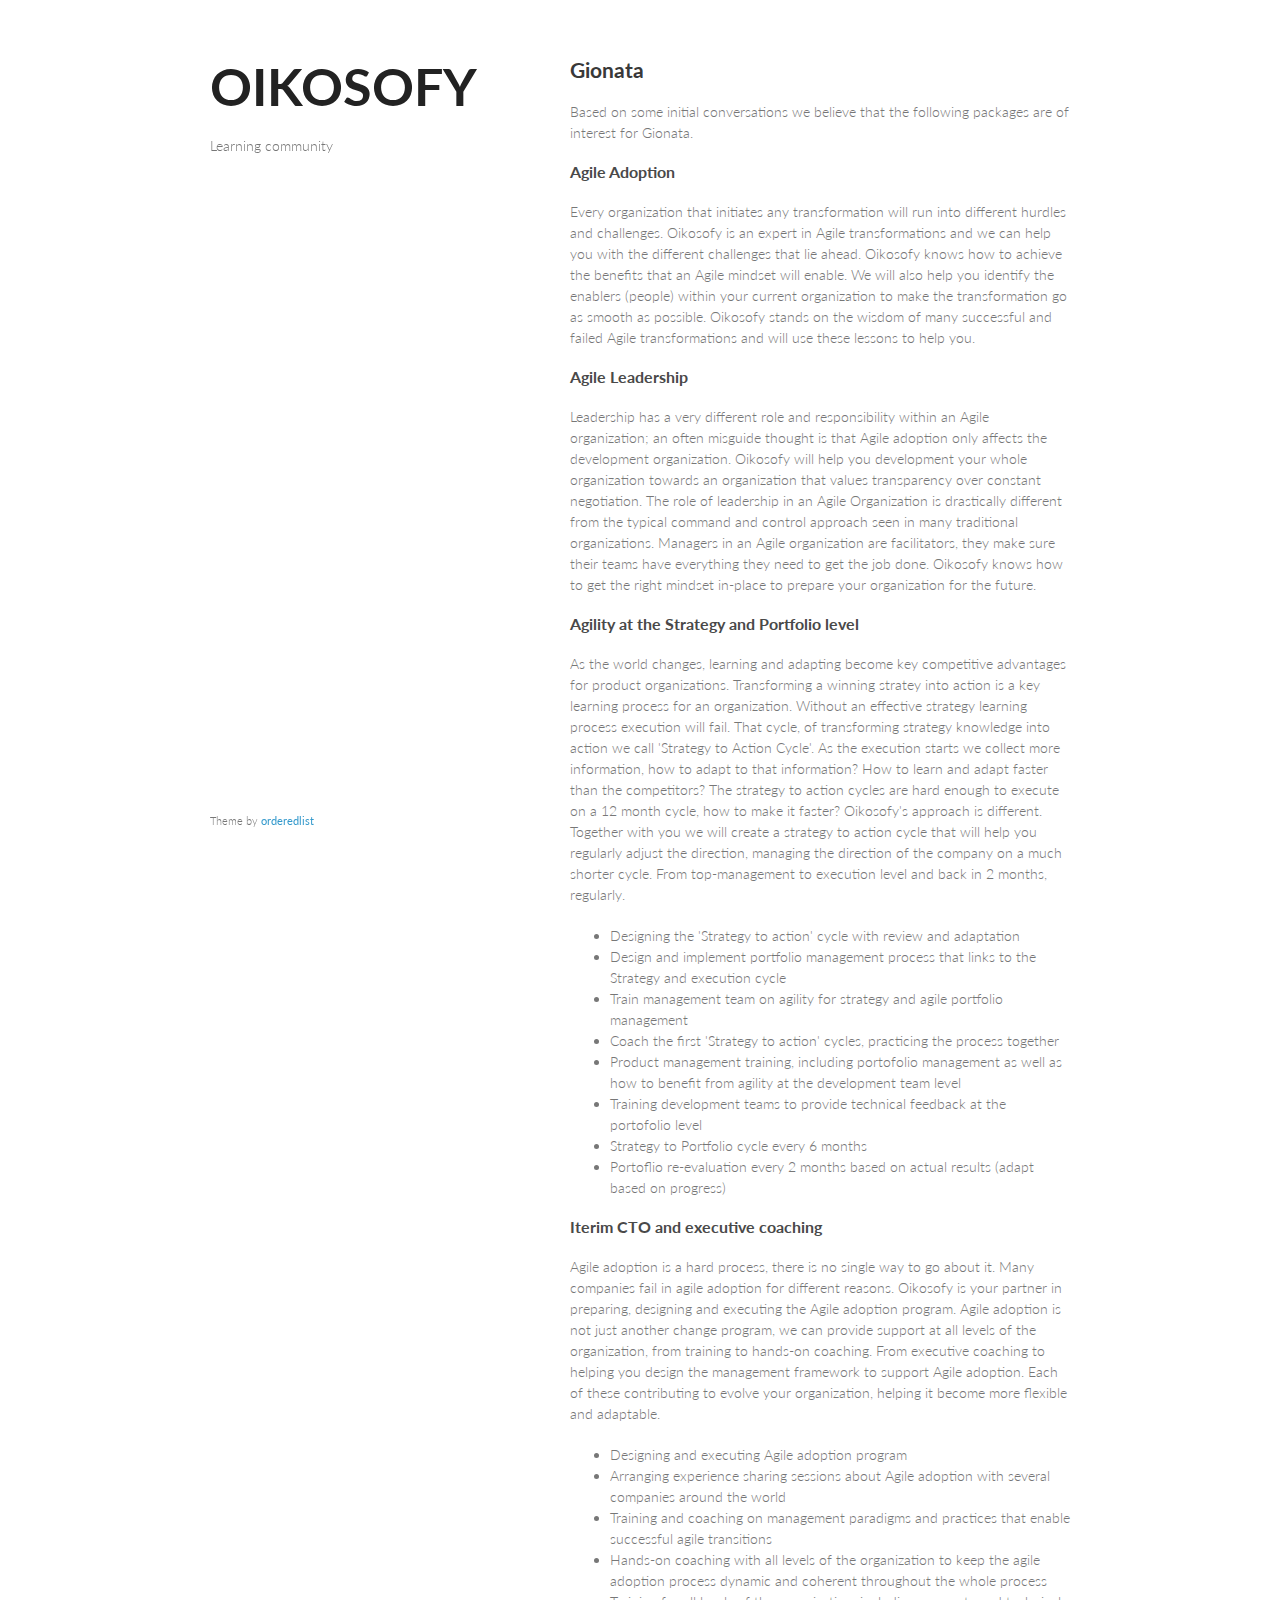
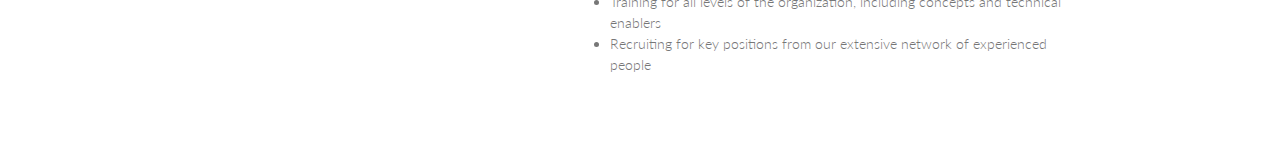
==== gionata.html @ f35290a5 "solved a conflict with the headers" ====
<!doctype html>
<html>
  <head>
    <meta charset="utf-8">
    <meta http-equiv="X-UA-Compatible" content="chrome=1">
    <title>Oikosofy - Learning Community</title>

    <link rel="stylesheet" href="stylesheets/styles.css">
    <link rel="stylesheet" href="stylesheets/pygment_trac.css">
    <meta name="viewport" content="width=device-width, initial-scale=1, user-scalable=no">
    <!--[if lt IE 9]>
    <script src="//html5shiv.googlecode.com/svn/trunk/html5.js"></script>
    <![endif]-->
  </head>
  <body>
    <div class="wrapper">
      <header>
        <h1>OIKOSOFY</h1>
        <p>Learning community</p>

      </header>
      <section>
        <h2>Gionata</h2>
        <p>Based on some initial conversations we believe that the following packages are of interest for Gionata.</p>

<h3>Agile Adoption</h3>
<p>Every organization that initiates any transformation will run into different hurdles and challenges. Oikosofy is an expert in Agile transformations and we can help you with the different challenges that lie ahead. Oikosofy knows how to achieve the benefits that an Agile mindset will enable. We will also help you identify the enablers (people) within your current organization to make the transformation go as smooth as possible. Oikosofy stands on the wisdom of many successful and failed Agile transformations and will use these lessons to help you.</p>

<h3>Agile Leadership</h3>
<p>Leadership has a very different role and responsibility within an Agile organization; an often misguide thought is that Agile adoption only affects the development organization. Oikosofy will help you development your whole organization towards an organization that values transparency over constant negotiation. The role of leadership in an Agile Organization is drastically different from the typical command and control approach seen in many traditional organizations. Managers in an Agile organization are facilitators, they make sure their teams have everything they need to get the job done. Oikosofy knows how to get the right mindset in-place to prepare your organization for the future.</p>

<h3>Agility at the Strategy and Portfolio level</h3>
<p>As the world changes, learning and adapting become key competitive advantages for product organizations. 
Transforming a winning stratey into action is a key learning process for an organization. Without an effective strategy learning process execution will fail. That cycle, of transforming strategy knowledge into action we call 'Strategy to Action Cycle'. As the execution starts we collect more information, how to adapt to that information? How to learn and adapt faster than the competitors? The strategy to action cycles are hard enough to execute on a 12 month cycle, how to make it faster? Oikosofy's approach is different. Together with you we will create a strategy to action cycle that will help you regularly adjust the direction, managing the direction of the company on a much shorter cycle. From top-management to execution level and back in 2 months, regularly.
<ul>
<li>Designing the 'Strategy to action' cycle with review and adaptation
<li>Design and implement portfolio management process that links to the Strategy and execution cycle
<li>Train management team on agility for strategy and agile portfolio management
<li>Coach the first 'Strategy to action' cycles, practicing the process together
<li>Product management training, including portofolio management as well as how to benefit from agility at the development team level
<li>Training development teams to provide technical feedback at the portofolio level
<li>Strategy to Portfolio cycle every 6 months
<li>Portoflio re-evaluation every 2 months based on actual results (adapt based on progress)
</ul>
</p>

<h3>Iterim CTO and executive coaching</h3>
<p>Agile adoption is a hard process, there is no single way to go about it. Many companies fail in agile adoption for different reasons. Oikosofy is your partner in preparing, designing and executing the Agile adoption program. Agile adoption is not just another change program, we can provide support at all levels of the organization, from training to hands-on coaching. From executive coaching to helping you design the management framework to support Agile adoption. Each of these contributing to evolve your organization, helping it become more flexible and adaptable.
<ul>
<li>Designing and executing Agile adoption program
<li>Arranging experience sharing sessions about Agile adoption with several companies around the world
<li>Training and coaching on management paradigms and practices that enable successful agile transitions
<li>Hands-on coaching with all levels of the organization to keep the agile adoption process dynamic and coherent throughout the whole process
<li>Training for all levels of the organization, including concepts and technical enablers
<li>Recruiting for key positions from our extensive network of experienced people
</ul>
</p>

     </section>
      <footer>
        <p><small>Theme by <a href="https://github.com/orderedlist">orderedlist</a></small></p>
      </footer>
    </div>
    <script src="javascripts/scale.fix.js"></script>
    
  </body>
</html>
---- stylesheets/styles.css ----
@import url(https://fonts.googleapis.com/css?family=Lato:300italic,700italic,300,700);

body {
  padding:50px;
  font:14px/1.5 Lato, "Helvetica Neue", Helvetica, Arial, sans-serif;
  color:#777;
  font-weight:300;
}

h1, h2, h3, h4, h5, h6 {
  color:#222;
  margin:0 0 20px;
}

p, ul, ol, table, pre, dl {
  margin:0 0 20px;
}

h1, h2, h3 {
  line-height:1.1;
}

h1 {
  font-size:52px;
}

h2 {
  color:#393939;
}

h3, h4, h5, h6 {
  color:#494949;
}

a {
  color:#39c;
  font-weight:400;
  text-decoration:none;
}

a small {
  font-size:11px;
  color:#777;
  margin-top:-0.6em;
  display:block;
}

.wrapper {
  width:860px;
  margin:0 auto;
}

blockquote {
  border-left:1px solid #e5e5e5;
  margin:0;
  padding:0 0 0 20px;
  font-style:italic;
}

code, pre {
  font-family:Monaco, Bitstream Vera Sans Mono, Lucida Console, Terminal;
  color:#333;
  font-size:12px;
}

pre {
  padding:8px 15px;
  background: #f8f8f8;  
  border-radius:5px;
  border:1px solid #e5e5e5;
  overflow-x: auto;
}

table {
  width:100%;
  border-collapse:collapse;
}

th, td {
  text-align:left;
  padding:5px 10px;
  border-bottom:1px solid #e5e5e5;
}

dt {
  color:#444;
  font-weight:700;
}

th {
  color:#444;
}

img {
  max-width:100%;
}

header {
  width:270px;
  float:left;
  position:fixed;
}

header ul {
  list-style:none;
  height:40px;
  
  padding:0;
  
  background: #eee;
  background: -moz-linear-gradient(top, #f8f8f8 0%, #dddddd 100%);
  background: -webkit-gradient(linear, left top, left bottom, color-stop(0%,#f8f8f8), color-stop(100%,#dddddd));
  background: -webkit-linear-gradient(top, #f8f8f8 0%,#dddddd 100%);
  background: -o-linear-gradient(top, #f8f8f8 0%,#dddddd 100%);
  background: -ms-linear-gradient(top, #f8f8f8 0%,#dddddd 100%);
  background: linear-gradient(top, #f8f8f8 0%,#dddddd 100%);
  
  border-radius:5px;
  border:1px solid #d2d2d2;
  box-shadow:inset #fff 0 1px 0, inset rgba(0,0,0,0.03) 0 -1px 0;
  width:270px;
}

header li {
  width:89px;
  float:left;
  border-right:1px solid #d2d2d2;
  height:40px;
}

header ul a {
  line-height:1;
  font-size:11px;
  color:#999;
  display:block;
  text-align:center;
  padding-top:6px;
  height:40px;
}

strong {
  color:#222;
  font-weight:700;
}

header ul li + li {
  width:88px;
  border-left:1px solid #fff;
}

header ul li + li + li {
  border-right:none;
  width:89px;
}

header ul a strong {
  font-size:14px;
  display:block;
  color:#222;
}

section {
  width:500px;
  float:right;
  padding-bottom:50px;
}

small {
  font-size:11px;
}

hr {
  border:0;
  background:#e5e5e5;
  height:1px;
  margin:0 0 20px;
}

footer {
  width:270px;
  float:left;
  position:fixed;
  bottom:50px;
}


@media print, screen and (max-width: 960px) {
  
  div.wrapper {
    width:auto;
    margin:0;
  }
  
  header, section, footer {
    float:none;
    position:static;
    width:auto;
  }
  
  header {
    padding-right:320px;
  }

  section {
    border:1px solid #e5e5e5;
    border-width:1px 0;
    padding:20px 0;
    margin:0 0 20px;
  }
  
  header a small {
    display:inline;
  }
  
  header ul {
    position:absolute;
    right:50px;
    top:52px;
  }
}

@media print, screen and (max-width: 720px) {
  body {
    word-wrap:break-word;
  }
  
  header {
    padding:0;
  }
  
  header ul, header p.view {
    position:static;
  }
  
  pre, code {
    word-wrap:normal;
  }
}

@media print, screen and (max-width: 480px) {
  body {
    padding:15px;
  }
  
  header ul {
    display:none;
  }
}

@media print {
  body {
    padding:0.4in;
    font-size:12pt;
    color:#444;
  }
}
---- stylesheets/pygment_trac.css ----
.highlight  { background: #ffffff; }
.highlight .c { color: #999988; font-style: italic } /* Comment */
.highlight .err { color: #a61717; background-color: #e3d2d2 } /* Error */
.highlight .k { font-weight: bold } /* Keyword */
.highlight .o { font-weight: bold } /* Operator */
.highlight .cm { color: #999988; font-style: italic } /* Comment.Multiline */
.highlight .cp { color: #999999; font-weight: bold } /* Comment.Preproc */
.highlight .c1 { color: #999988; font-style: italic } /* Comment.Single */
.highlight .cs { color: #999999; font-weight: bold; font-style: italic } /* Comment.Special */
.highlight .gd { color: #000000; background-color: #ffdddd } /* Generic.Deleted */
.highlight .gd .x { color: #000000; background-color: #ffaaaa } /* Generic.Deleted.Specific */
.highlight .ge { font-style: italic } /* Generic.Emph */
.highlight .gr { color: #aa0000 } /* Generic.Error */
.highlight .gh { color: #999999 } /* Generic.Heading */
.highlight .gi { color: #000000; background-color: #ddffdd } /* Generic.Inserted */
.highlight .gi .x { color: #000000; background-color: #aaffaa } /* Generic.Inserted.Specific */
.highlight .go { color: #888888 } /* Generic.Output */
.highlight .gp { color: #555555 } /* Generic.Prompt */
.highlight .gs { font-weight: bold } /* Generic.Strong */
.highlight .gu { color: #800080; font-weight: bold; } /* Generic.Subheading */
.highlight .gt { color: #aa0000 } /* Generic.Traceback */
.highlight .kc { font-weight: bold } /* Keyword.Constant */
.highlight .kd { font-weight: bold } /* Keyword.Declaration */
.highlight .kn { font-weight: bold } /* Keyword.Namespace */
.highlight .kp { font-weight: bold } /* Keyword.Pseudo */
.highlight .kr { font-weight: bold } /* Keyword.Reserved */
.highlight .kt { color: #445588; font-weight: bold } /* Keyword.Type */
.highlight .m { color: #009999 } /* Literal.Number */
.highlight .s { color: #d14 } /* Literal.String */
.highlight .na { color: #008080 } /* Name.Attribute */
.highlight .nb { color: #0086B3 } /* Name.Builtin */
.highlight .nc { color: #445588; font-weight: bold } /* Name.Class */
.highlight .no { color: #008080 } /* Name.Constant */
.highlight .ni { color: #800080 } /* Name.Entity */
.highlight .ne { color: #990000; font-weight: bold } /* Name.Exception */
.highlight .nf { color: #990000; font-weight: bold } /* Name.Function */
.highlight .nn { color: #555555 } /* Name.Namespace */
.highlight .nt { color: #000080 } /* Name.Tag */
.highlight .nv { color: #008080 } /* Name.Variable */
.highlight .ow { font-weight: bold } /* Operator.Word */
.highlight .w { color: #bbbbbb } /* Text.Whitespace */
.highlight .mf { color: #009999 } /* Literal.Number.Float */
.highlight .mh { color: #009999 } /* Literal.Number.Hex */
.highlight .mi { color: #009999 } /* Literal.Number.Integer */
.highlight .mo { color: #009999 } /* Literal.Number.Oct */
.highlight .sb { color: #d14 } /* Literal.String.Backtick */
.highlight .sc { color: #d14 } /* Literal.String.Char */
.highlight .sd { color: #d14 } /* Literal.String.Doc */
.highlight .s2 { color: #d14 } /* Literal.String.Double */
.highlight .se { color: #d14 } /* Literal.String.Escape */
.highlight .sh { color: #d14 } /* Literal.String.Heredoc */
.highlight .si { color: #d14 } /* Literal.String.Interpol */
.highlight .sx { color: #d14 } /* Literal.String.Other */
.highlight .sr { color: #009926 } /* Literal.String.Regex */
.highlight .s1 { color: #d14 } /* Literal.String.Single */
.highlight .ss { color: #990073 } /* Literal.String.Symbol */
.highlight .bp { color: #999999 } /* Name.Builtin.Pseudo */
.highlight .vc { color: #008080 } /* Name.Variable.Class */
.highlight .vg { color: #008080 } /* Name.Variable.Global */
.highlight .vi { color: #008080 } /* Name.Variable.Instance */
.highlight .il { color: #009999 } /* Literal.Number.Integer.Long */

.type-csharp .highlight .k { color: #0000FF }
.type-csharp .highlight .kt { color: #0000FF }
.type-csharp .highlight .nf { color: #000000; font-weight: normal }
.type-csharp .highlight .nc { color: #2B91AF }
.type-csharp .highlight .nn { color: #000000 }
.type-csharp .highlight .s { color: #A31515 }
.type-csharp .highlight .sc { color: #A31515 }
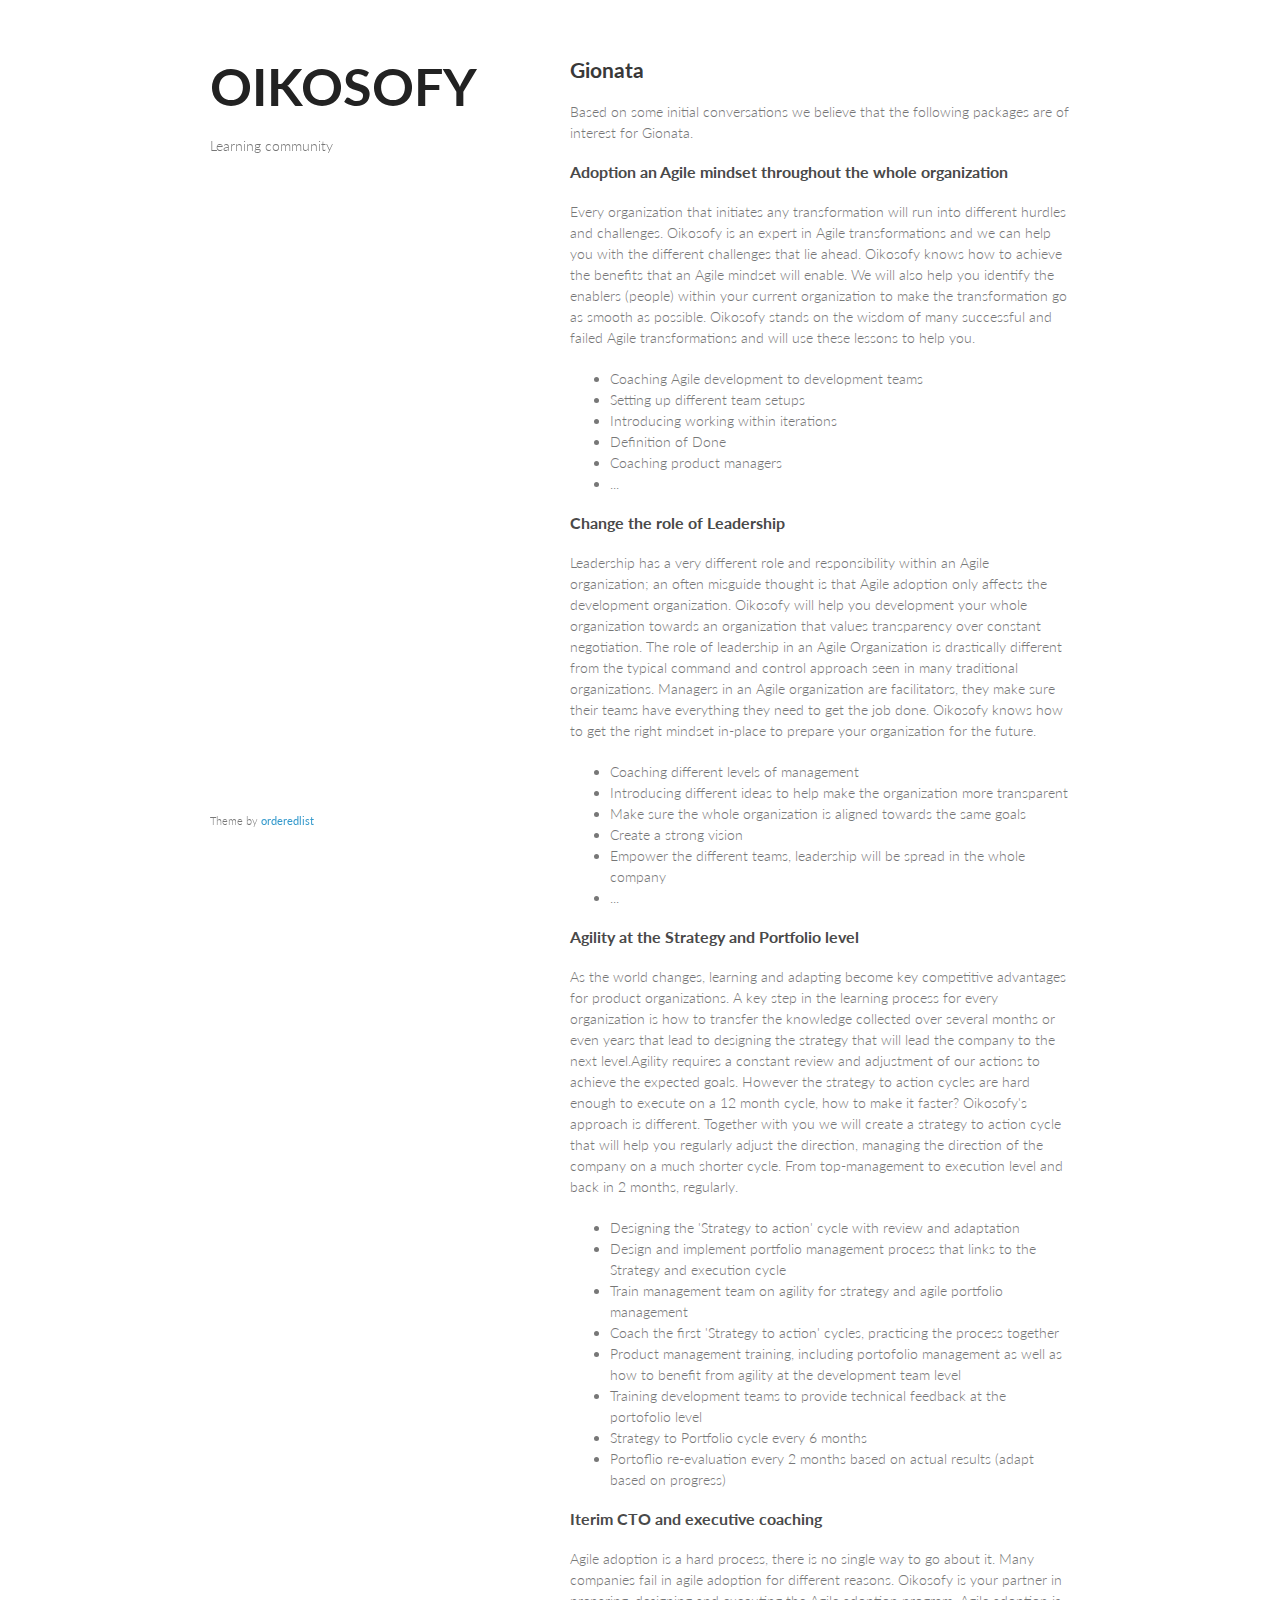
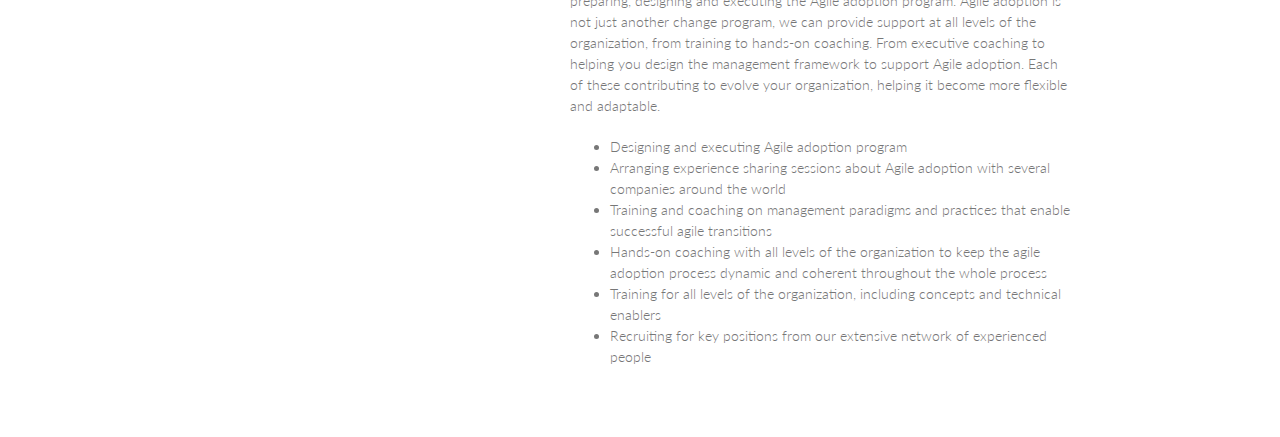
==== commit b66bd138: "added bullet points and changed the package titles" ====
--- a/gionata.html
+++ b/gionata.html
@@ -23,15 +23,32 @@
         <h2>Gionata</h2>
         <p>Based on some initial conversations we believe that the following packages are of interest for Gionata.</p>
 
-<h3>Agile Adoption</h3>
-<p>Every organization that initiates any transformation will run into different hurdles and challenges. Oikosofy is an expert in Agile transformations and we can help you with the different challenges that lie ahead. Oikosofy knows how to achieve the benefits that an Agile mindset will enable. We will also help you identify the enablers (people) within your current organization to make the transformation go as smooth as possible. Oikosofy stands on the wisdom of many successful and failed Agile transformations and will use these lessons to help you.</p>
+<h3>Adoption an Agile mindset throughout the whole organization</h3>
+<p>Every organization that initiates any transformation will run into different hurdles and challenges. Oikosofy is an expert in Agile transformations and we can help you with the different challenges that lie ahead. Oikosofy knows how to achieve the benefits that an Agile mindset will enable. We will also help you identify the enablers (people) within your current organization to make the transformation go as smooth as possible. Oikosofy stands on the wisdom of many successful and failed Agile transformations and will use these lessons to help you.
+<ul>
+  <li> Coaching Agile development to development teams
+  <li> Setting up different team setups
+  <li> Introducing working within iterations 
+  <li> Definition of Done
+  <li> Coaching product managers
+  <li> ...
+</ul>
+</p>
 
-<h3>Agile Leadership</h3>
-<p>Leadership has a very different role and responsibility within an Agile organization; an often misguide thought is that Agile adoption only affects the development organization. Oikosofy will help you development your whole organization towards an organization that values transparency over constant negotiation. The role of leadership in an Agile Organization is drastically different from the typical command and control approach seen in many traditional organizations. Managers in an Agile organization are facilitators, they make sure their teams have everything they need to get the job done. Oikosofy knows how to get the right mindset in-place to prepare your organization for the future.</p>
+<h3>Change the role of Leadership</h3>
+<p>Leadership has a very different role and responsibility within an Agile organization; an often misguide thought is that Agile adoption only affects the development organization. Oikosofy will help you development your whole organization towards an organization that values transparency over constant negotiation. The role of leadership in an Agile Organization is drastically different from the typical command and control approach seen in many traditional organizations. Managers in an Agile organization are facilitators, they make sure their teams have everything they need to get the job done. Oikosofy knows how to get the right mindset in-place to prepare your organization for the future.
+<ul>
+  <li> Coaching different levels of management
+  <li> Introducing different ideas to help make the organization more transparent
+  <li> Make sure the whole organization is aligned towards the same goals
+  <li> Create a strong vision
+  <li> Empower the different teams, leadership will be spread in the whole company
+  <li> ...
+</ul>
+</p>
 
 <h3>Agility at the Strategy and Portfolio level</h3>
-<p>As the world changes, learning and adapting become key competitive advantages for product organizations. 
-Transforming a winning stratey into action is a key learning process for an organization. Without an effective strategy learning process execution will fail. That cycle, of transforming strategy knowledge into action we call 'Strategy to Action Cycle'. As the execution starts we collect more information, how to adapt to that information? How to learn and adapt faster than the competitors? The strategy to action cycles are hard enough to execute on a 12 month cycle, how to make it faster? Oikosofy's approach is different. Together with you we will create a strategy to action cycle that will help you regularly adjust the direction, managing the direction of the company on a much shorter cycle. From top-management to execution level and back in 2 months, regularly.
+<p>As the world changes, learning and adapting become key competitive advantages for product organizations. A key step in the learning process for every organization is how to transfer the knowledge collected over several months or even years that lead to designing the strategy that will lead the company to the next level.Agility requires a constant review and adjustment of our actions to achieve the expected goals. However the strategy to action cycles are hard enough to execute on a 12 month cycle, how to make it faster? Oikosofy's approach is different. Together with you we will create a strategy to action cycle that will help you regularly adjust the direction, managing the direction of the company on a much shorter cycle. From top-management to execution level and back in 2 months, regularly.
 <ul>
 <li>Designing the 'Strategy to action' cycle with review and adaptation
 <li>Design and implement portfolio management process that links to the Strategy and execution cycle
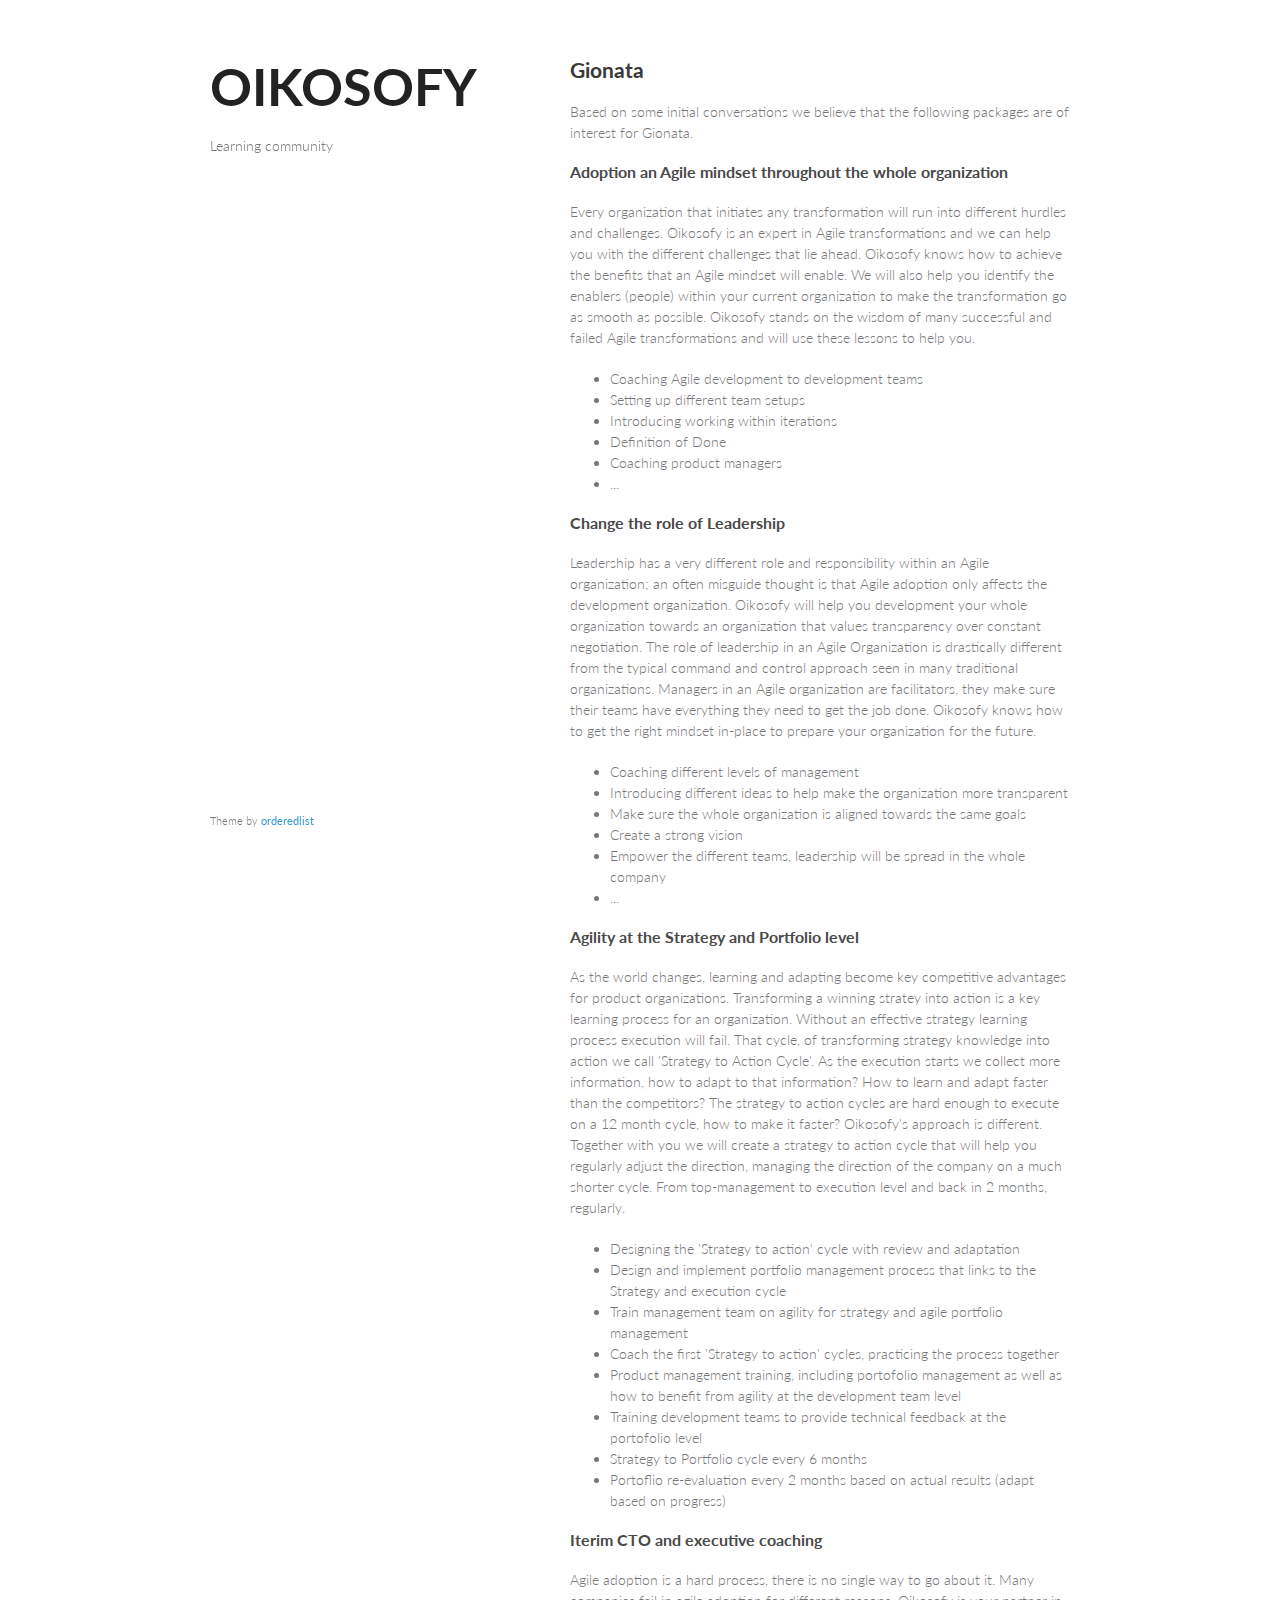
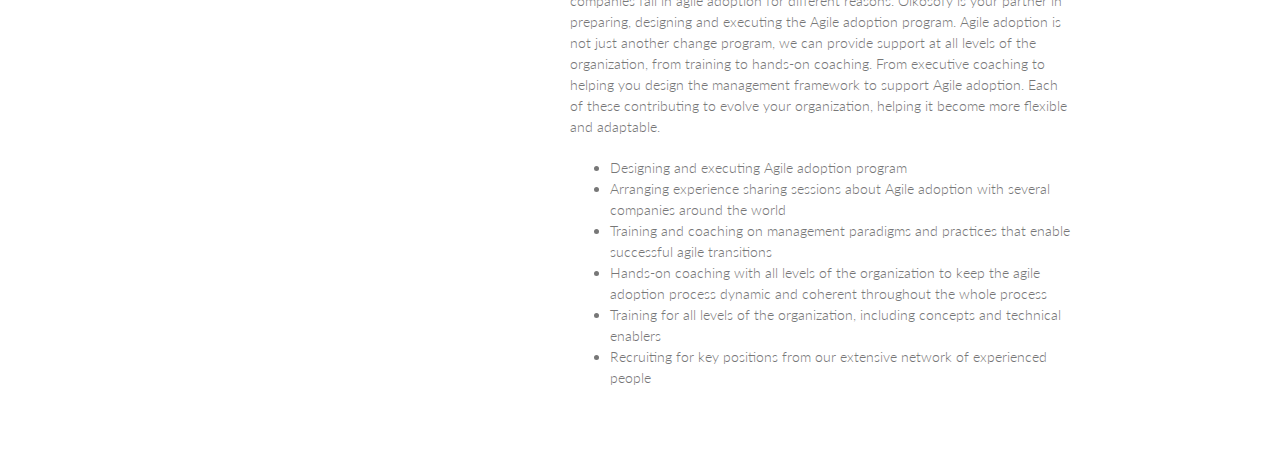
==== commit c99517c9: "Merge branch 'master' of https://github.com/oikosofy/oikosofy.github.com" ====
--- a/gionata.html
+++ b/gionata.html
@@ -48,7 +48,8 @@
 </p>
 
 <h3>Agility at the Strategy and Portfolio level</h3>
-<p>As the world changes, learning and adapting become key competitive advantages for product organizations. A key step in the learning process for every organization is how to transfer the knowledge collected over several months or even years that lead to designing the strategy that will lead the company to the next level.Agility requires a constant review and adjustment of our actions to achieve the expected goals. However the strategy to action cycles are hard enough to execute on a 12 month cycle, how to make it faster? Oikosofy's approach is different. Together with you we will create a strategy to action cycle that will help you regularly adjust the direction, managing the direction of the company on a much shorter cycle. From top-management to execution level and back in 2 months, regularly.
+<p>As the world changes, learning and adapting become key competitive advantages for product organizations. 
+Transforming a winning stratey into action is a key learning process for an organization. Without an effective strategy learning process execution will fail. That cycle, of transforming strategy knowledge into action we call 'Strategy to Action Cycle'. As the execution starts we collect more information, how to adapt to that information? How to learn and adapt faster than the competitors? The strategy to action cycles are hard enough to execute on a 12 month cycle, how to make it faster? Oikosofy's approach is different. Together with you we will create a strategy to action cycle that will help you regularly adjust the direction, managing the direction of the company on a much shorter cycle. From top-management to execution level and back in 2 months, regularly.
 <ul>
 <li>Designing the 'Strategy to action' cycle with review and adaptation
 <li>Design and implement portfolio management process that links to the Strategy and execution cycle
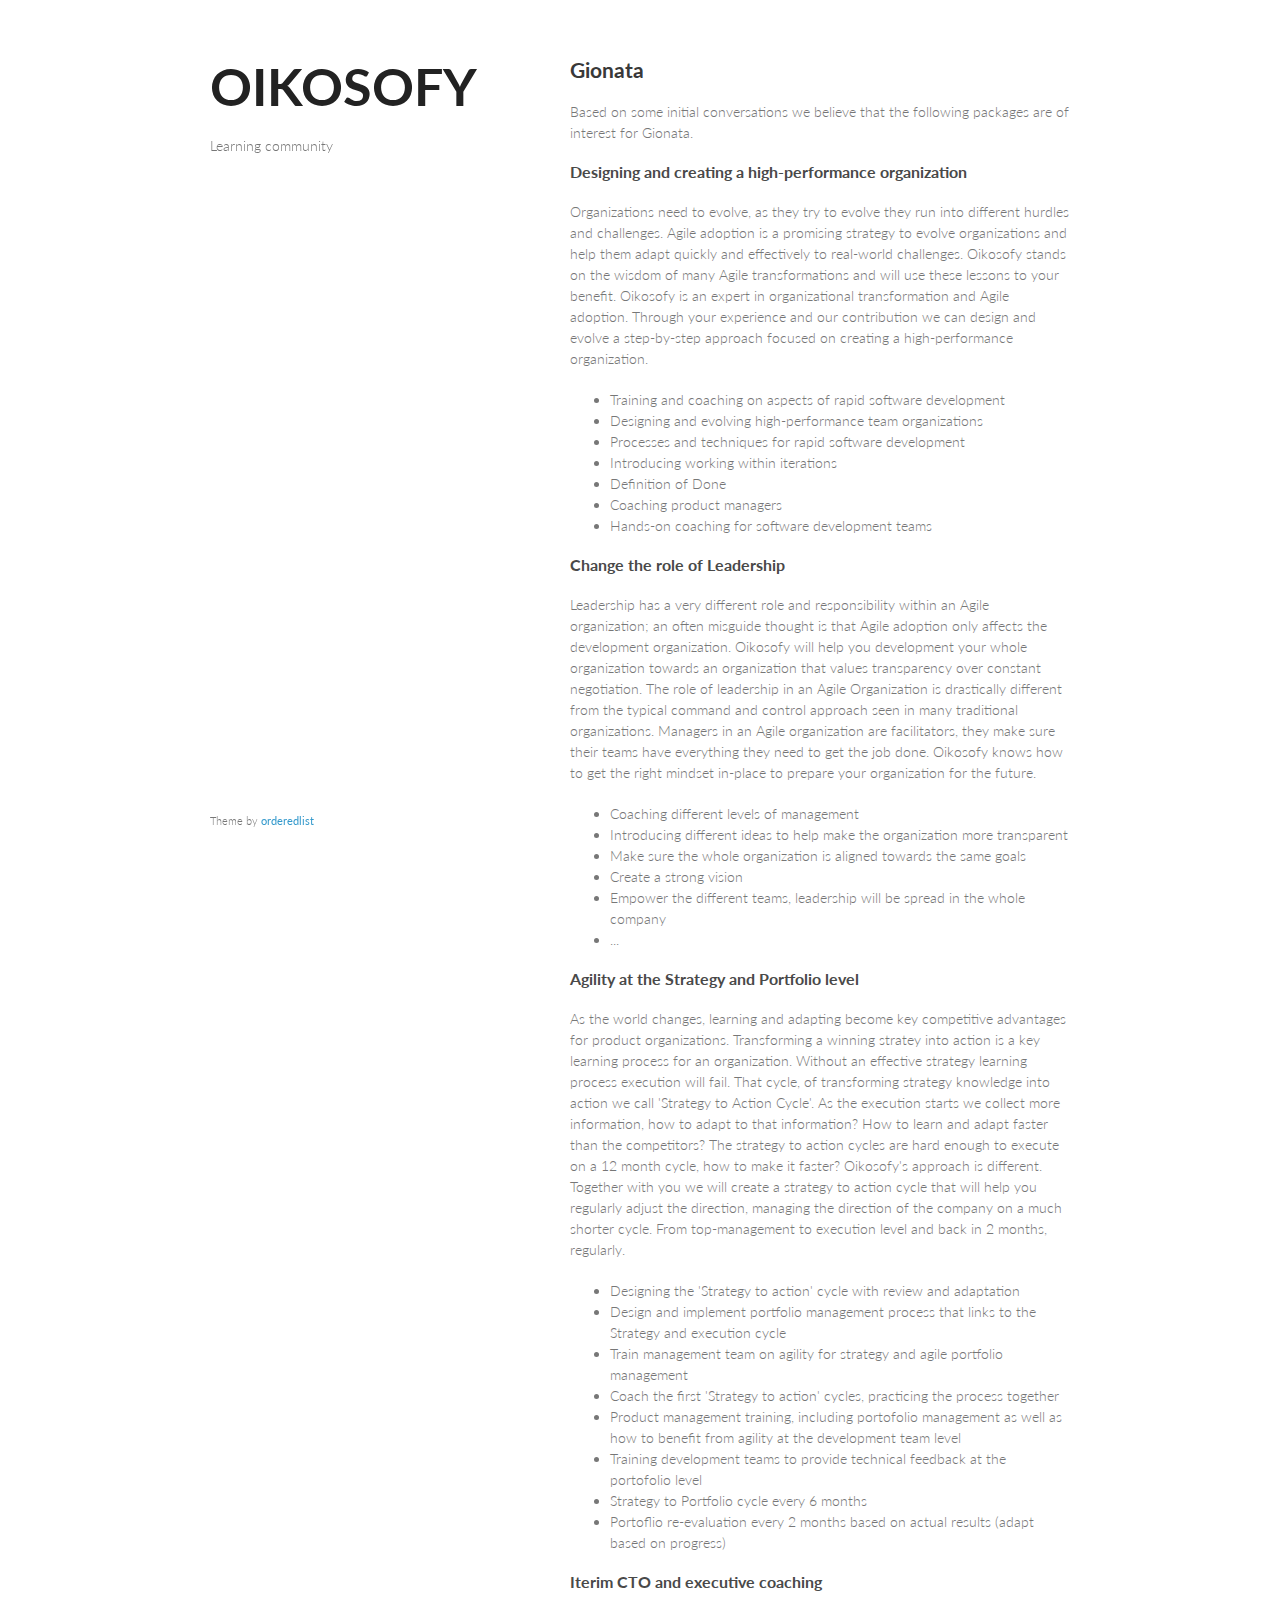
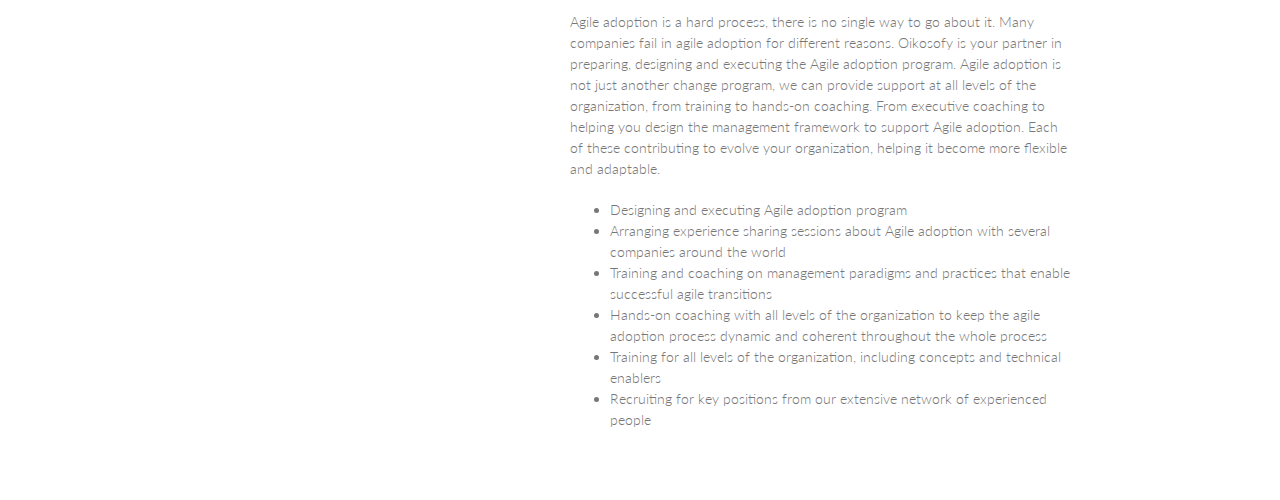
==== commit 106c3962: "changed title and some description parts for the Designing and creating a high-performance organizat" ====
--- a/gionata.html
+++ b/gionata.html
@@ -23,15 +23,16 @@
         <h2>Gionata</h2>
         <p>Based on some initial conversations we believe that the following packages are of interest for Gionata.</p>
 
-<h3>Adoption an Agile mindset throughout the whole organization</h3>
-<p>Every organization that initiates any transformation will run into different hurdles and challenges. Oikosofy is an expert in Agile transformations and we can help you with the different challenges that lie ahead. Oikosofy knows how to achieve the benefits that an Agile mindset will enable. We will also help you identify the enablers (people) within your current organization to make the transformation go as smooth as possible. Oikosofy stands on the wisdom of many successful and failed Agile transformations and will use these lessons to help you.
+<h3>Designing and creating a high-performance organization</h3>
+<p>Organizations need to evolve, as they try to evolve they run into different hurdles and challenges. Agile adoption is a promising strategy to evolve organizations and help them adapt quickly and effectively to real-world challenges. Oikosofy stands on the wisdom of many Agile transformations and will use these lessons to your benefit. Oikosofy is an expert in organizational transformation and Agile adoption. Through your experience and our contribution we can design and evolve a step-by-step approach focused on creating a high-performance organization.
 <ul>
-  <li> Coaching Agile development to development teams
-  <li> Setting up different team setups
+  <li> Training and coaching on aspects of rapid software development
+  <li> Designing and evolving high-performance team organizations
+  <li> Processes and techniques for rapid software development
   <li> Introducing working within iterations 
   <li> Definition of Done
   <li> Coaching product managers
-  <li> ...
+  <li> Hands-on coaching for software development teams
 </ul>
 </p>
 
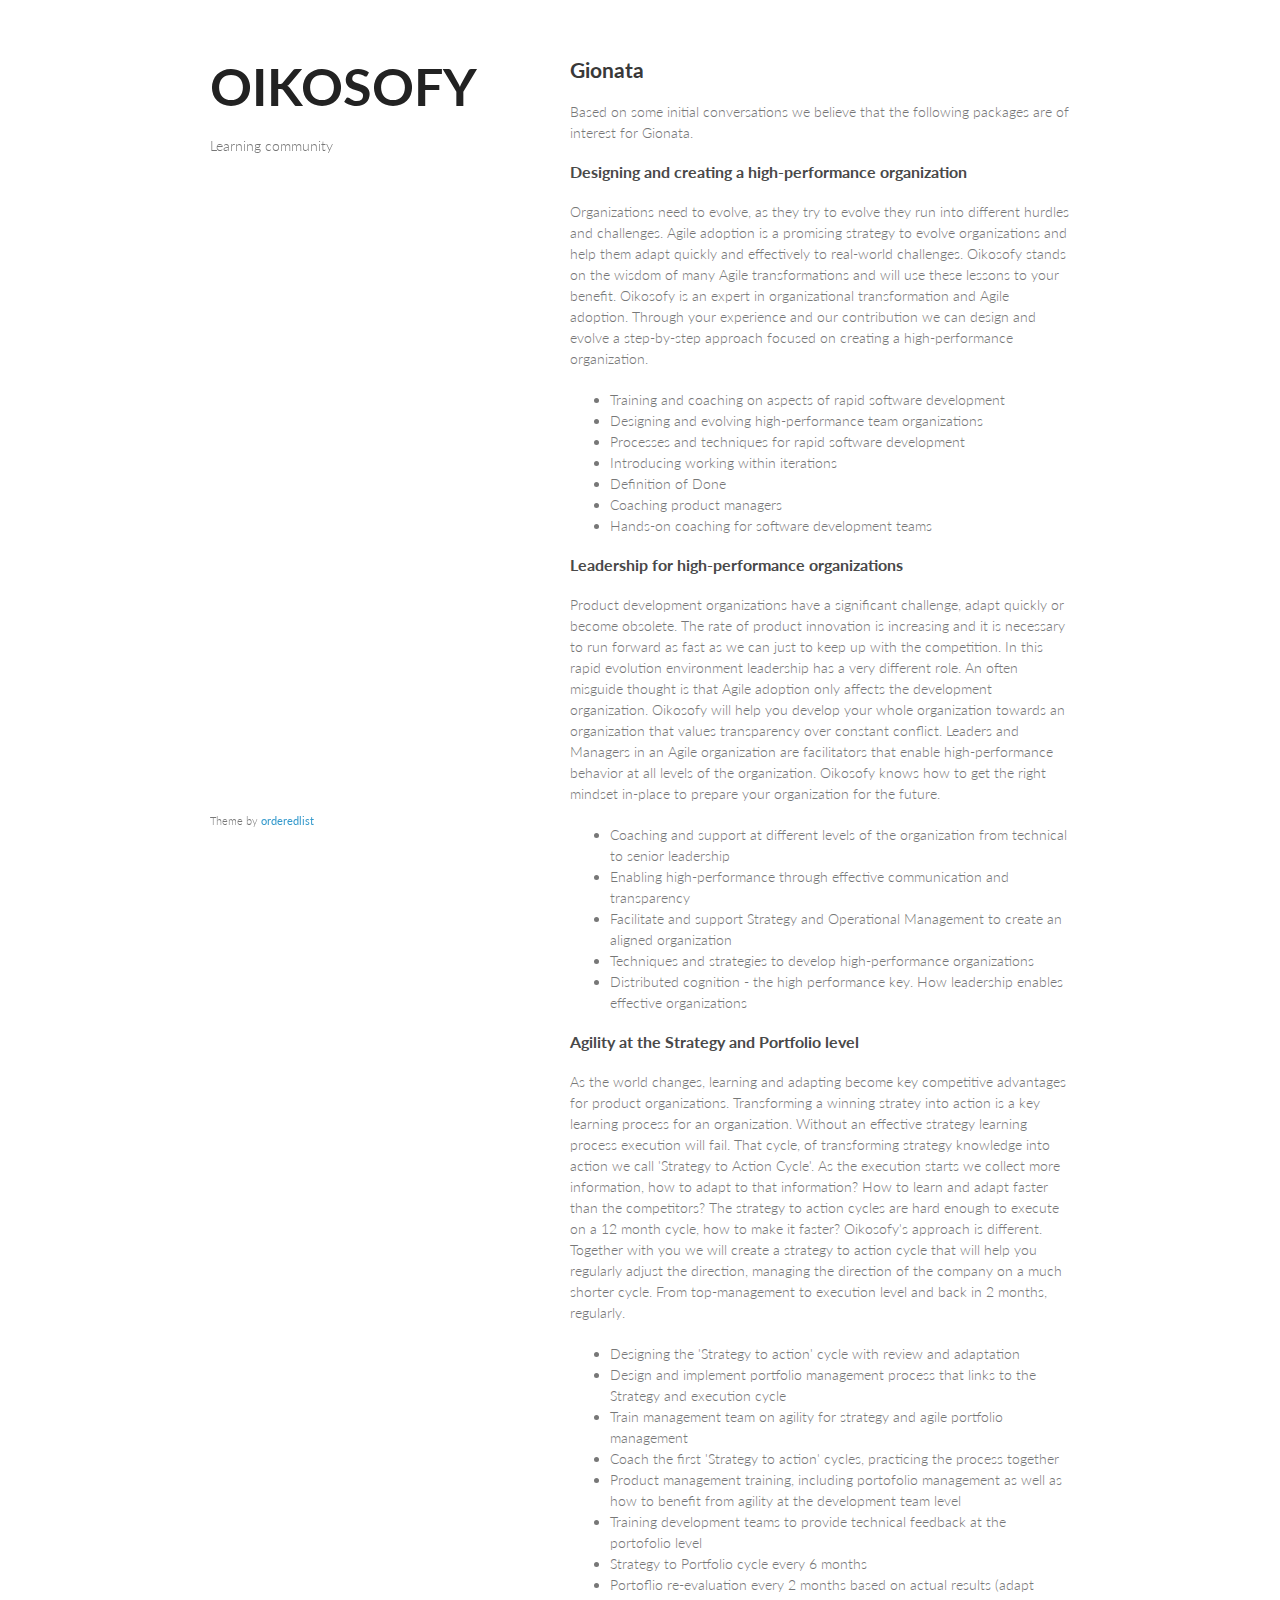
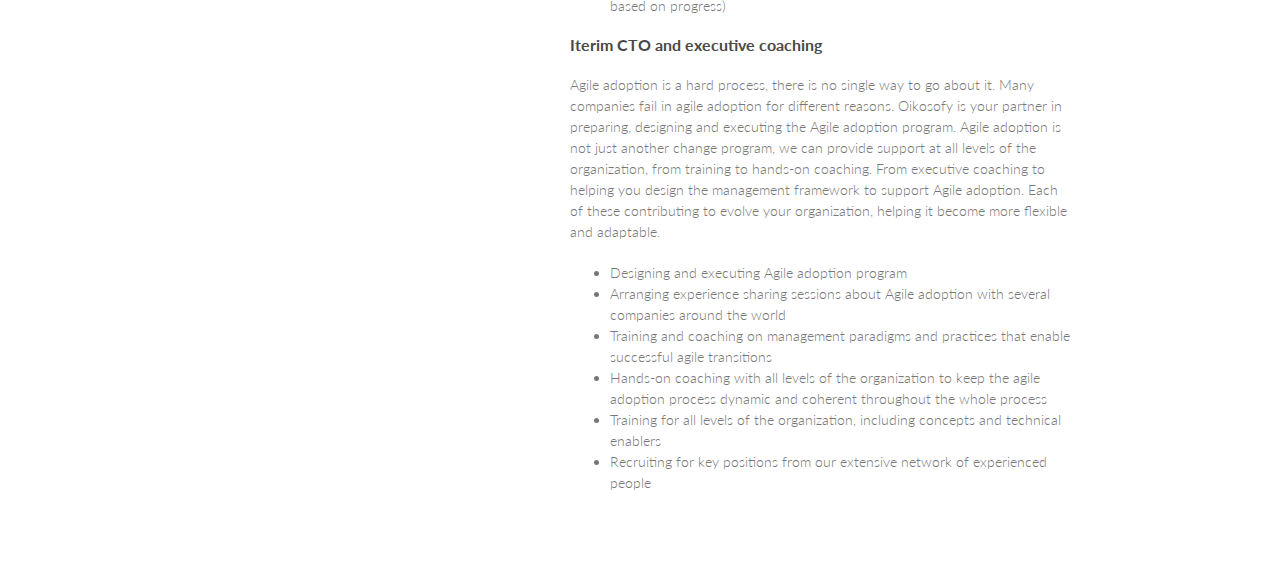
==== commit bab9aeb9: "changed title and some of the content for the Leadership for high-performance organizations package" ====
--- a/gionata.html
+++ b/gionata.html
@@ -36,15 +36,14 @@
 </ul>
 </p>
 
-<h3>Change the role of Leadership</h3>
-<p>Leadership has a very different role and responsibility within an Agile organization; an often misguide thought is that Agile adoption only affects the development organization. Oikosofy will help you development your whole organization towards an organization that values transparency over constant negotiation. The role of leadership in an Agile Organization is drastically different from the typical command and control approach seen in many traditional organizations. Managers in an Agile organization are facilitators, they make sure their teams have everything they need to get the job done. Oikosofy knows how to get the right mindset in-place to prepare your organization for the future.
+<h3>Leadership for high-performance organizations</h3>
+<p>Product development organizations have a significant challenge, adapt quickly or become obsolete. The rate of product innovation is increasing and it is necessary to run forward as fast as we can just to keep up with the competition. In this rapid evolution environment leadership has a very different role. An often misguide thought is that Agile adoption only affects the development organization. Oikosofy will help you develop your whole organization towards an organization that values transparency over constant conflict. Leaders and Managers in an Agile organization are facilitators that enable high-performance behavior at all levels of the organization. Oikosofy knows how to get the right mindset in-place to prepare your organization for the future.
 <ul>
-  <li> Coaching different levels of management
-  <li> Introducing different ideas to help make the organization more transparent
-  <li> Make sure the whole organization is aligned towards the same goals
-  <li> Create a strong vision
-  <li> Empower the different teams, leadership will be spread in the whole company
-  <li> ...
+  <li> Coaching and support at different levels of the organization from technical to senior leadership
+  <li> Enabling high-performance through effective communication and transparency
+  <li> Facilitate and support Strategy and Operational Management to create an aligned organization
+  <li> Techniques and strategies to develop high-performance organizations
+  <li> Distributed cognition - the high performance key. How leadership enables effective organizations
 </ul>
 </p>
 
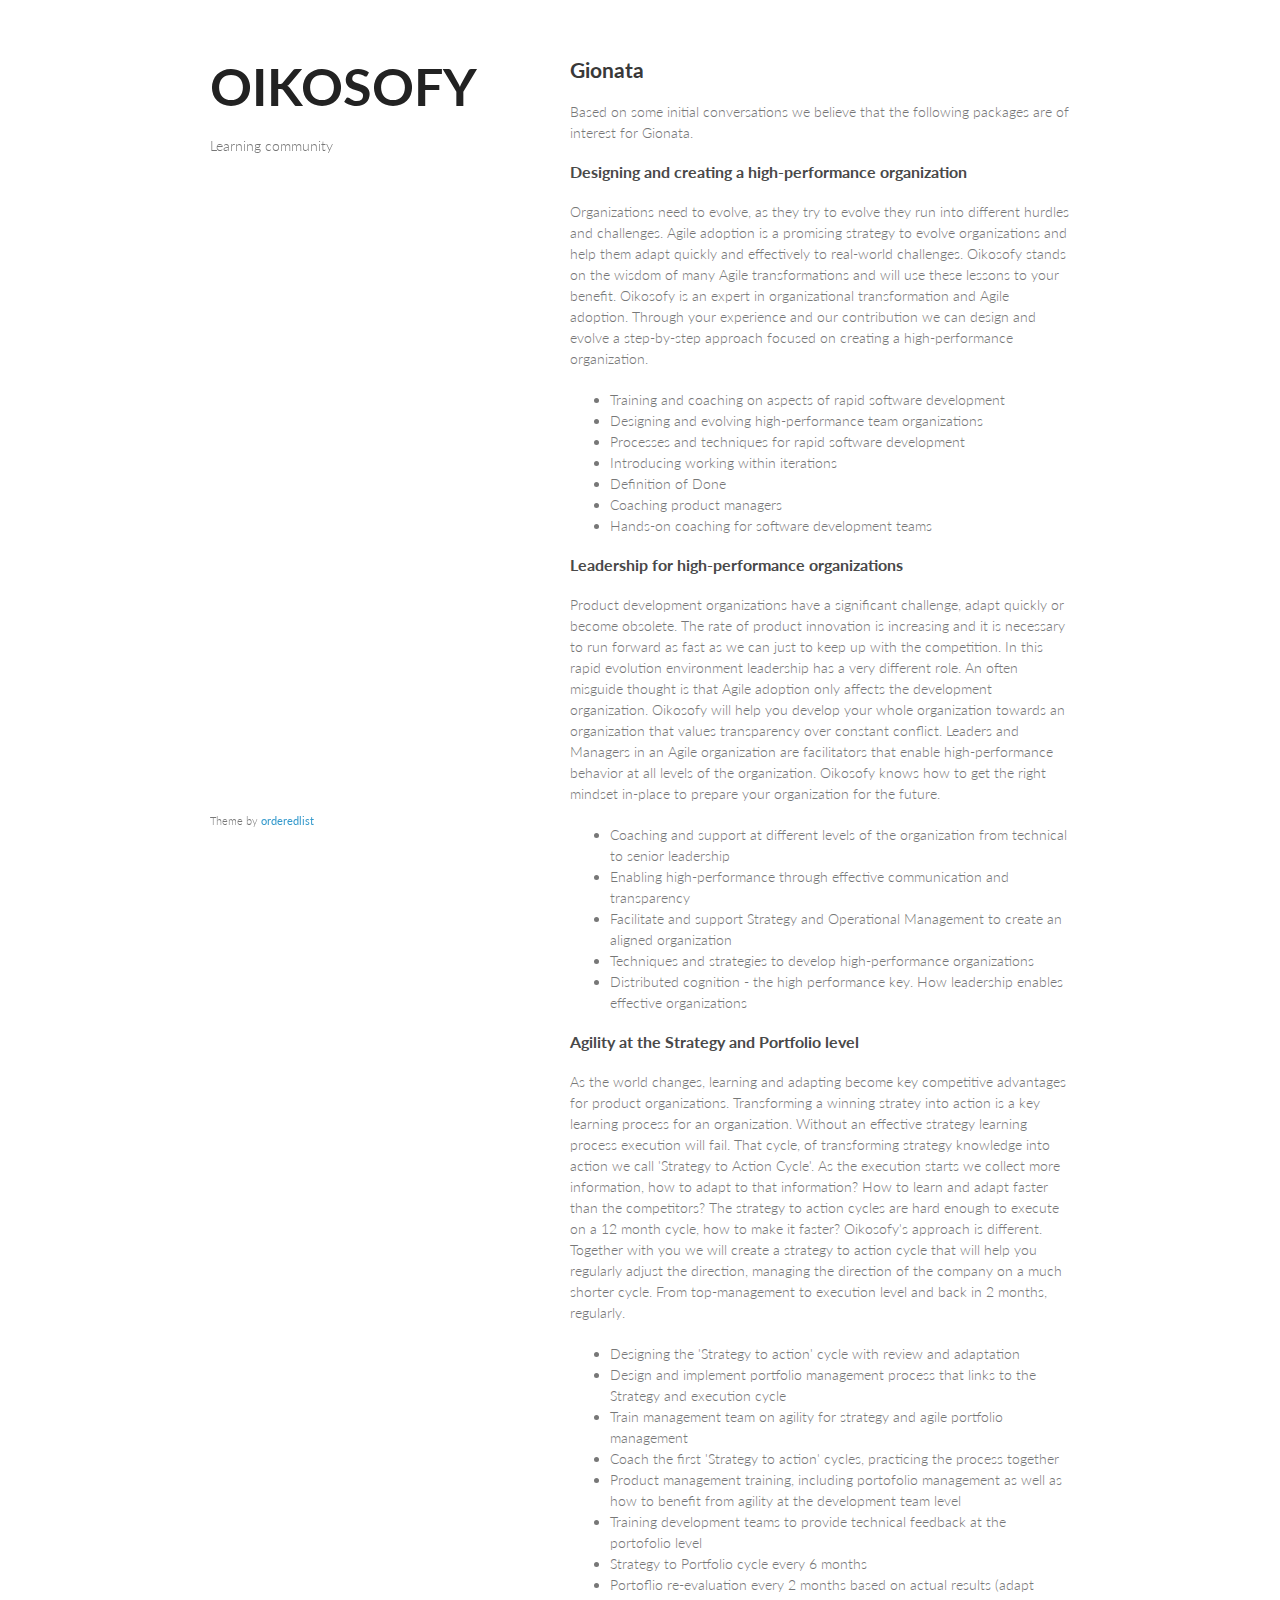
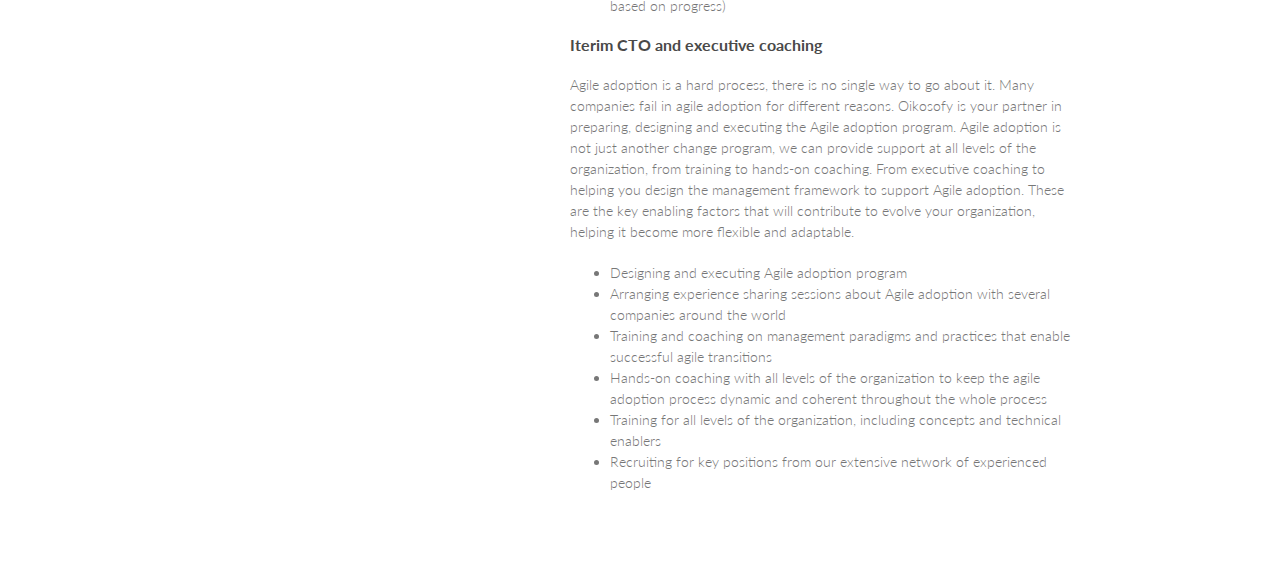
==== commit 31260d74: "changed last phrase in Interim CTO package" ====
--- a/gionata.html
+++ b/gionata.html
@@ -63,7 +63,7 @@
 </p>
 
 <h3>Iterim CTO and executive coaching</h3>
-<p>Agile adoption is a hard process, there is no single way to go about it. Many companies fail in agile adoption for different reasons. Oikosofy is your partner in preparing, designing and executing the Agile adoption program. Agile adoption is not just another change program, we can provide support at all levels of the organization, from training to hands-on coaching. From executive coaching to helping you design the management framework to support Agile adoption. Each of these contributing to evolve your organization, helping it become more flexible and adaptable.
+<p>Agile adoption is a hard process, there is no single way to go about it. Many companies fail in agile adoption for different reasons. Oikosofy is your partner in preparing, designing and executing the Agile adoption program. Agile adoption is not just another change program, we can provide support at all levels of the organization, from training to hands-on coaching. From executive coaching to helping you design the management framework to support Agile adoption. These are the key enabling factors that will contribute to evolve your organization, helping it become more flexible and adaptable.
 <ul>
 <li>Designing and executing Agile adoption program
 <li>Arranging experience sharing sessions about Agile adoption with several companies around the world
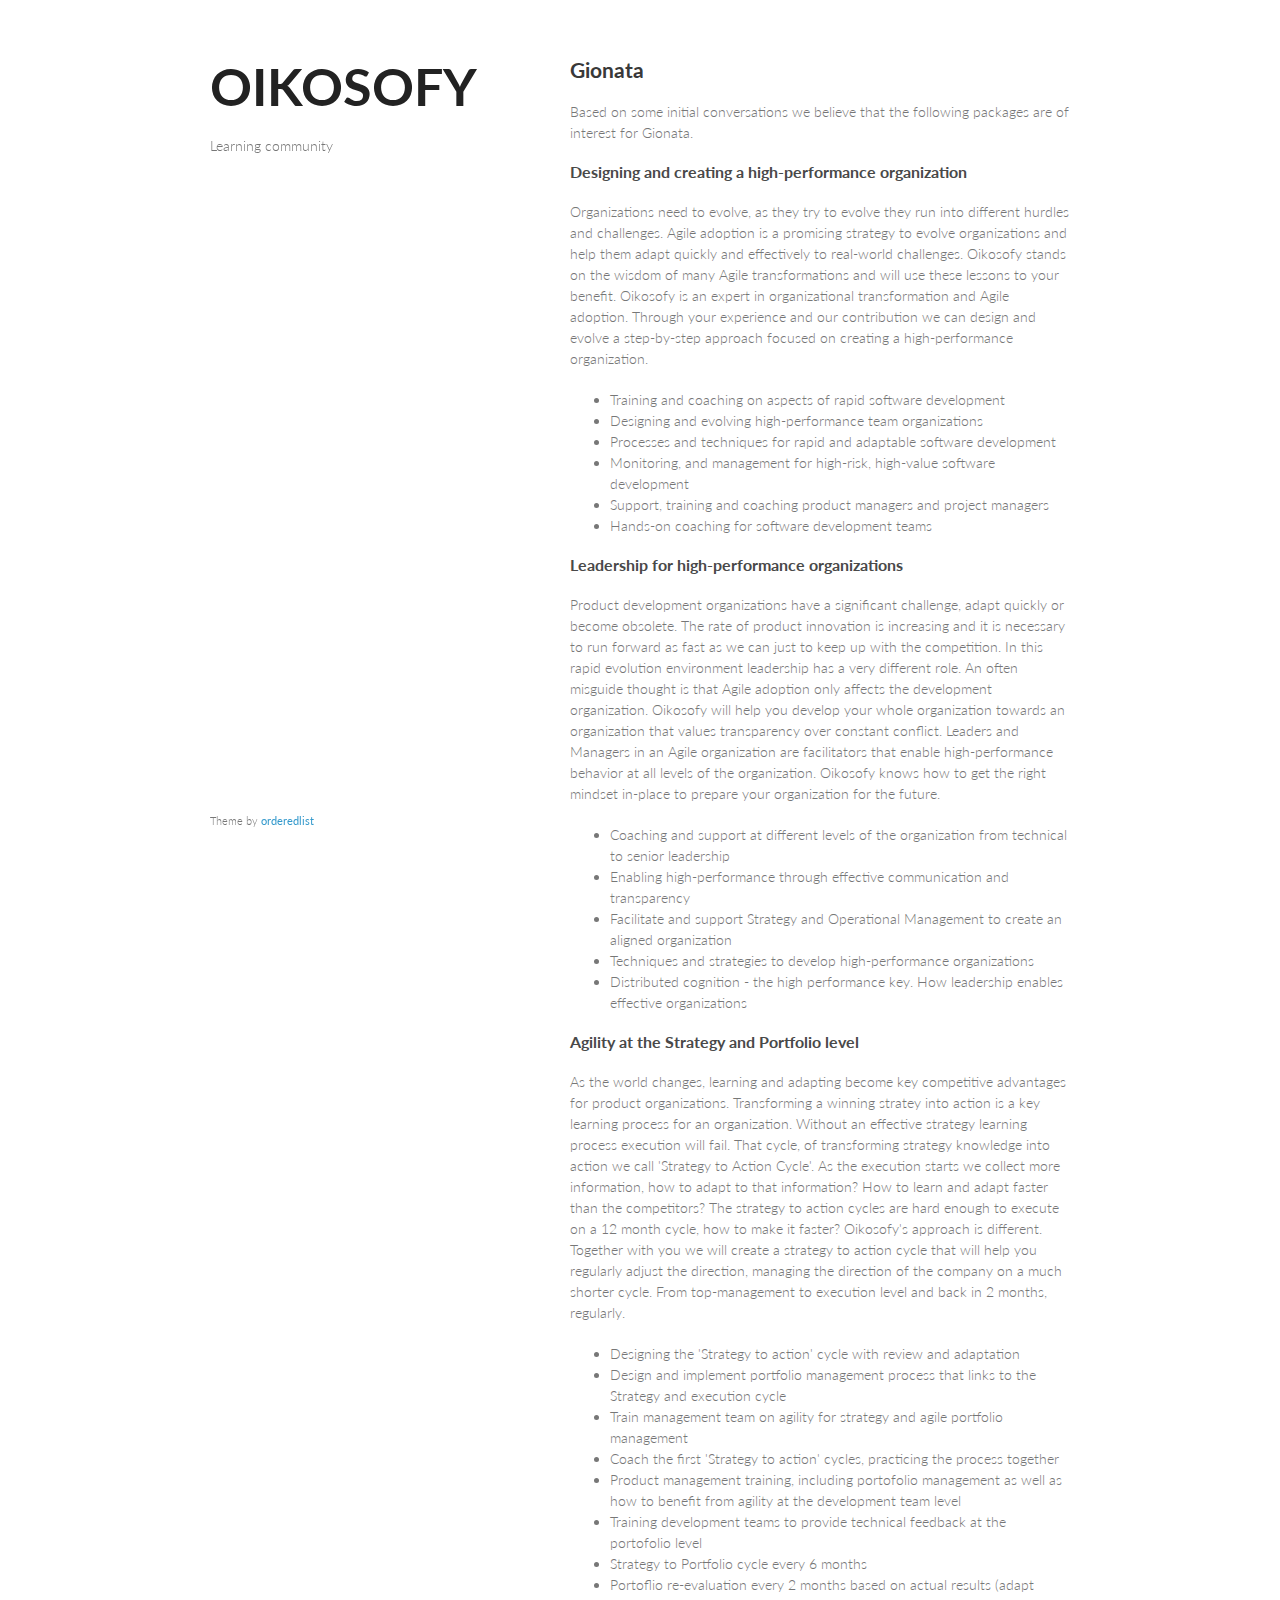
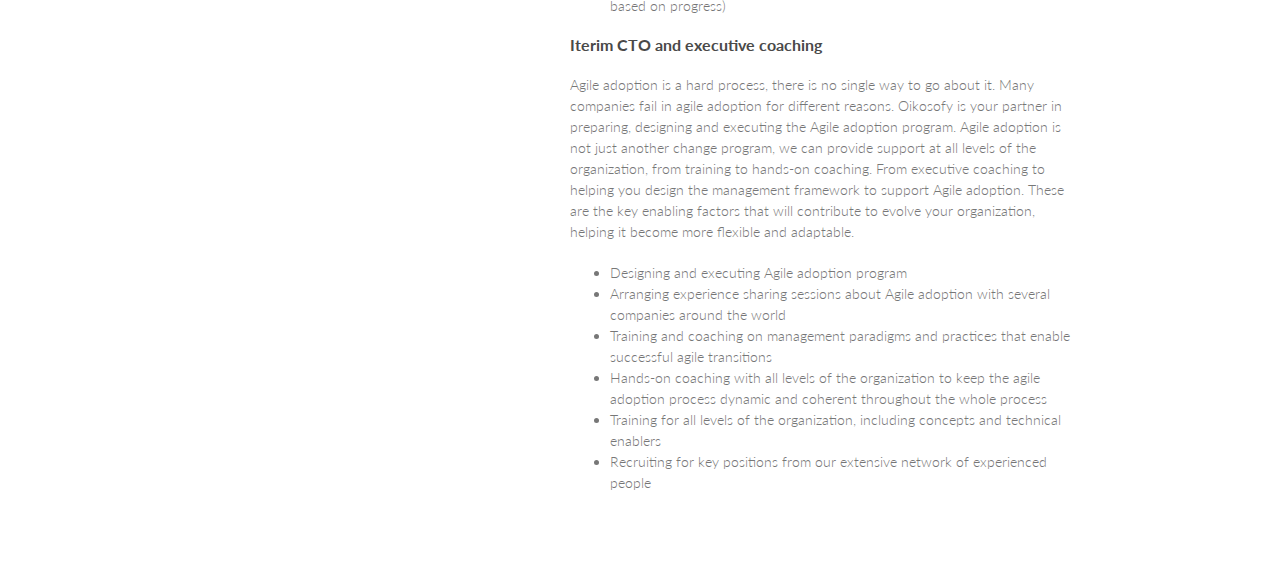
==== commit a035e8bc: "improved bullet points for the first package" ====
--- a/gionata.html
+++ b/gionata.html
@@ -28,10 +28,9 @@
 <ul>
   <li> Training and coaching on aspects of rapid software development
   <li> Designing and evolving high-performance team organizations
-  <li> Processes and techniques for rapid software development
-  <li> Introducing working within iterations 
-  <li> Definition of Done
-  <li> Coaching product managers
+  <li> Processes and techniques for rapid and adaptable software development
+  <li> Monitoring, and management for high-risk, high-value software development
+  <li> Support, training and coaching product managers and project managers
   <li> Hands-on coaching for software development teams
 </ul>
 </p>
